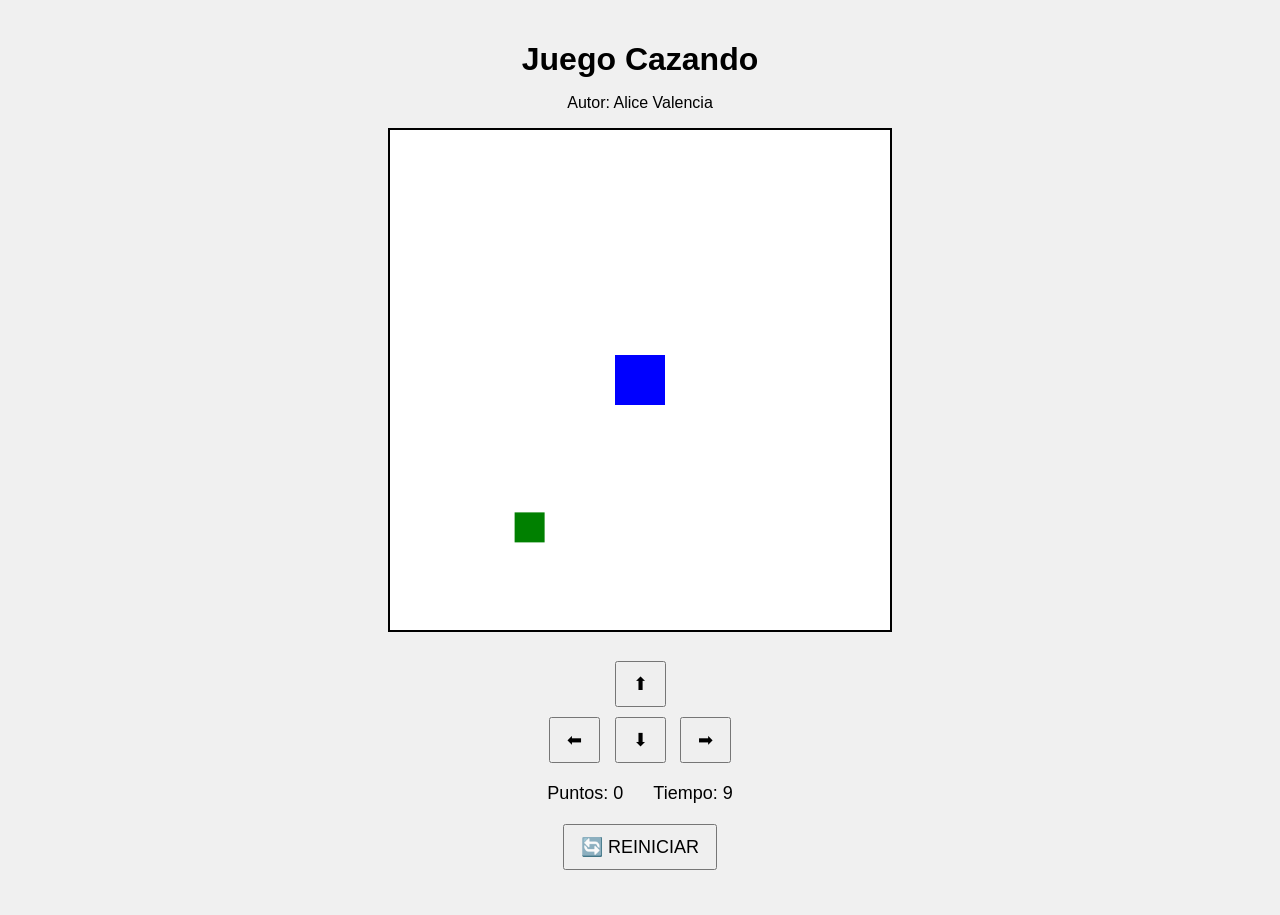
==== index.html @ 693bc545 "cazando" ====
<!DOCTYPE html>
<html>
<head>
  <title>Juego Cazando</title>
  <link rel="stylesheet" href="cazando.css">
</head>
<body onload="iniciarJuego()">

  <h1>Juego Cazando</h1>
  <p>Autor: Alice Valencia</p>

  <canvas id="areaJuego" width="500" height="500"></canvas>

  <div class="controles">
    <button onclick="moverArriba()">⬆</button>
    <br>
    <button onclick="moverIzquierda()">⬅</button>
    <button onclick="moverAbajo()">⬇</button>
    <button onclick="moverDerecha()">➡</button>
  </div>

  <div class="panel">
    <span>Puntos: <span id="puntos">0</span></span>
    <span>Tiempo: <span id="tiempo">10</span></span>
  </div>

  <button onclick="reiniciarJuego()">🔄 REINICIAR</button>

  <p id="mensaje"></p>

  <script src="cazando.js"></script>
</body>
</html>
---- cazando.css ----
body {
  text-align: center;
  font-family: Arial, sans-serif;
  background: #f0f0f0;
  margin: 0;
  padding: 20px;
}

h1 {
  margin-bottom: 5px;
}

.panel {
  margin: 15px 0;
  font-size: 18px;
  display: flex;
  justify-content: center;
  gap: 30px;
}

canvas {
  background: white;
  border: 2px solid black;
}

.controles {
  margin-top: 20px;
}

button {
  margin: 5px;
  padding: 10px 16px;
  font-size: 18px;
  cursor: pointer;
}

#mensaje {
  font-size: 20px;
  font-weight: bold;
  color: darkred;
  margin-top: 15px;
}
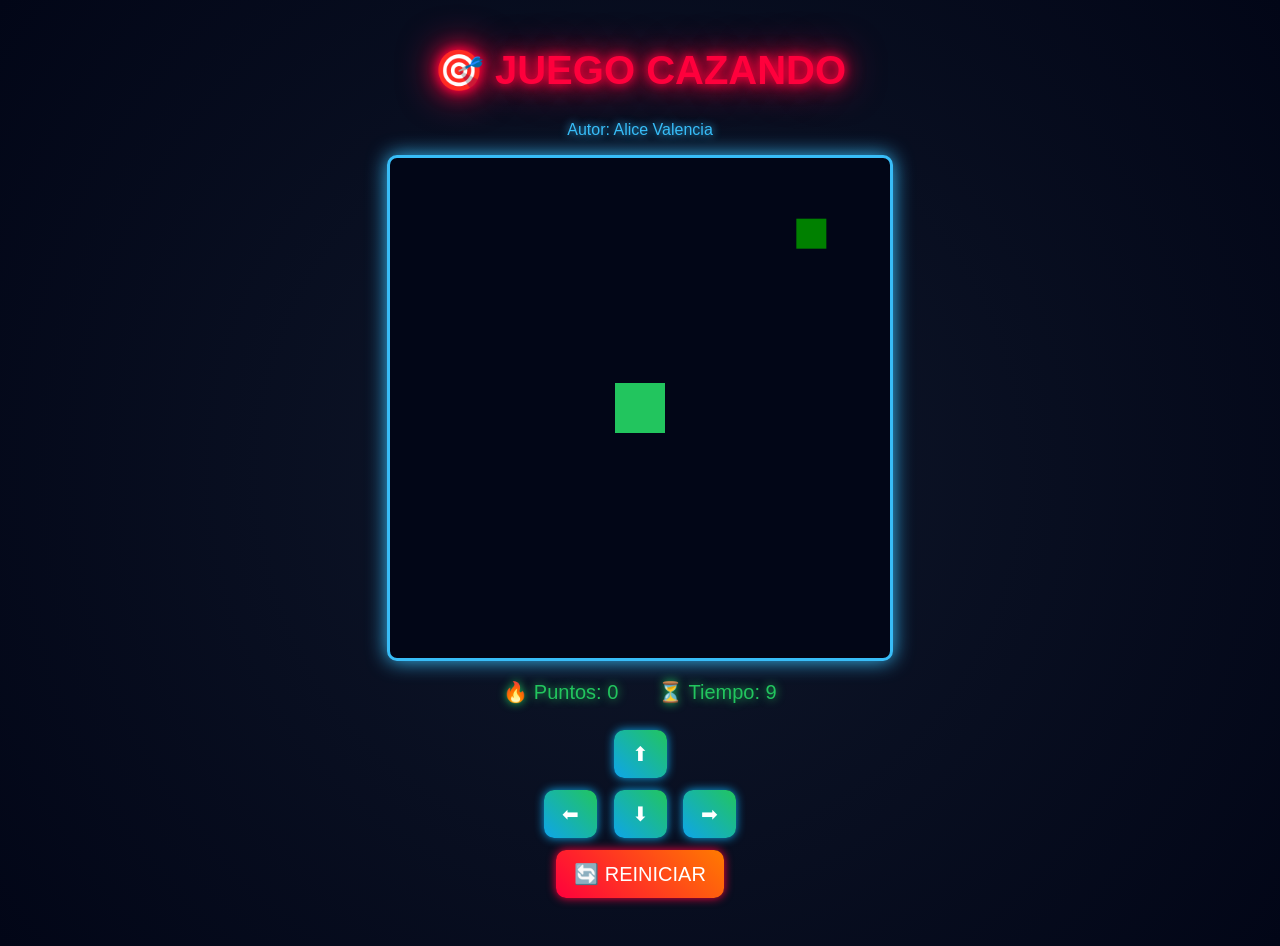
==== commit 932908e9: "mejoras gamer cazando" ====
--- a/index.html
+++ b/index.html
@@ -4,12 +4,18 @@
   <title>Juego Cazando</title>
   <link rel="stylesheet" href="cazando.css">
 </head>
+
 <body onload="iniciarJuego()">
 
-  <h1>Juego Cazando</h1>
-  <p>Autor: Alice Valencia</p>
+  <h1 class="titulo">🎯 JUEGO CAZANDO</h1>
+  <p class="autor">Autor: Alice Valencia</p>
 
   <canvas id="areaJuego" width="500" height="500"></canvas>
+
+  <div class="panel">
+    <span>🔥 Puntos: <span id="puntos">0</span></span>
+    <span>⏳ Tiempo: <span id="tiempo">10</span></span>
+  </div>
 
   <div class="controles">
     <button onclick="moverArriba()">⬆</button>
@@ -19,12 +25,7 @@
     <button onclick="moverDerecha()">➡</button>
   </div>
 
-  <div class="panel">
-    <span>Puntos: <span id="puntos">0</span></span>
-    <span>Tiempo: <span id="tiempo">10</span></span>
-  </div>
-
-  <button onclick="reiniciarJuego()">🔄 REINICIAR</button>
+  <button class="btn-restart" onclick="reiniciarJuego()">🔄 REINICIAR</button>
 
   <p id="mensaje"></p>
 
--- a/cazando.css
+++ b/cazando.css
@@ -1,42 +1,82 @@
 body {
   text-align: center;
-  font-family: Arial, sans-serif;
-  background: #f0f0f0;
+  font-family: 'Segoe UI', sans-serif;
+  background: radial-gradient(circle, #0f172a, #020617);
+  color: #e0f7ff;
   margin: 0;
   padding: 20px;
 }
 
-h1 {
-  margin-bottom: 5px;
+/* TITULO */
+.titulo {
+  font-size: 40px;
+  color: #ff003c;
+  text-shadow: 0 0 10px #ff003c, 0 0 20px #ff003c, 0 0 40px #ff003c;
 }
 
+.autor {
+  color: #38bdf8;
+  text-shadow: 0 0 8px #38bdf8;
+}
+
+/* PANEL */
 .panel {
   margin: 15px 0;
-  font-size: 18px;
+  font-size: 20px;
   display: flex;
   justify-content: center;
-  gap: 30px;
+  gap: 40px;
+  color: #22c55e;
+  text-shadow: 0 0 10px #22c55e;
 }
 
+/* CANVAS */
 canvas {
-  background: white;
-  border: 2px solid black;
+  background: #020617;
+  border: 3px solid #38bdf8;
+  box-shadow: 0 0 20px #38bdf8;
+  border-radius: 10px;
 }
 
+/* CONTROLES */
 .controles {
   margin-top: 20px;
 }
 
+/* BOTONES */
 button {
-  margin: 5px;
-  padding: 10px 16px;
-  font-size: 18px;
+  margin: 6px;
+  padding: 12px 18px;
+  font-size: 20px;
   cursor: pointer;
+  border: none;
+  border-radius: 10px;
+  background: linear-gradient(45deg, #0ea5e9, #22c55e);
+  color: white;
+  transition: 0.2s;
+  box-shadow: 0 0 10px #0ea5e9;
 }
 
+button:hover {
+  transform: scale(1.1);
+  box-shadow: 0 0 20px #22c55e, 0 0 40px #0ea5e9;
+}
+
+/* BOTON REINICIO */
+.btn-restart {
+  background: linear-gradient(45deg, #ff003c, #ff7b00);
+  box-shadow: 0 0 10px #ff003c;
+}
+
+.btn-restart:hover {
+  box-shadow: 0 0 20px #ff003c, 0 0 40px #ff7b00;
+}
+
+/* MENSAJE */
 #mensaje {
-  font-size: 20px;
+  font-size: 22px;
   font-weight: bold;
-  color: darkred;
   margin-top: 15px;
+  color: #facc15;
+  text-shadow: 0 0 10px #facc15;
 }
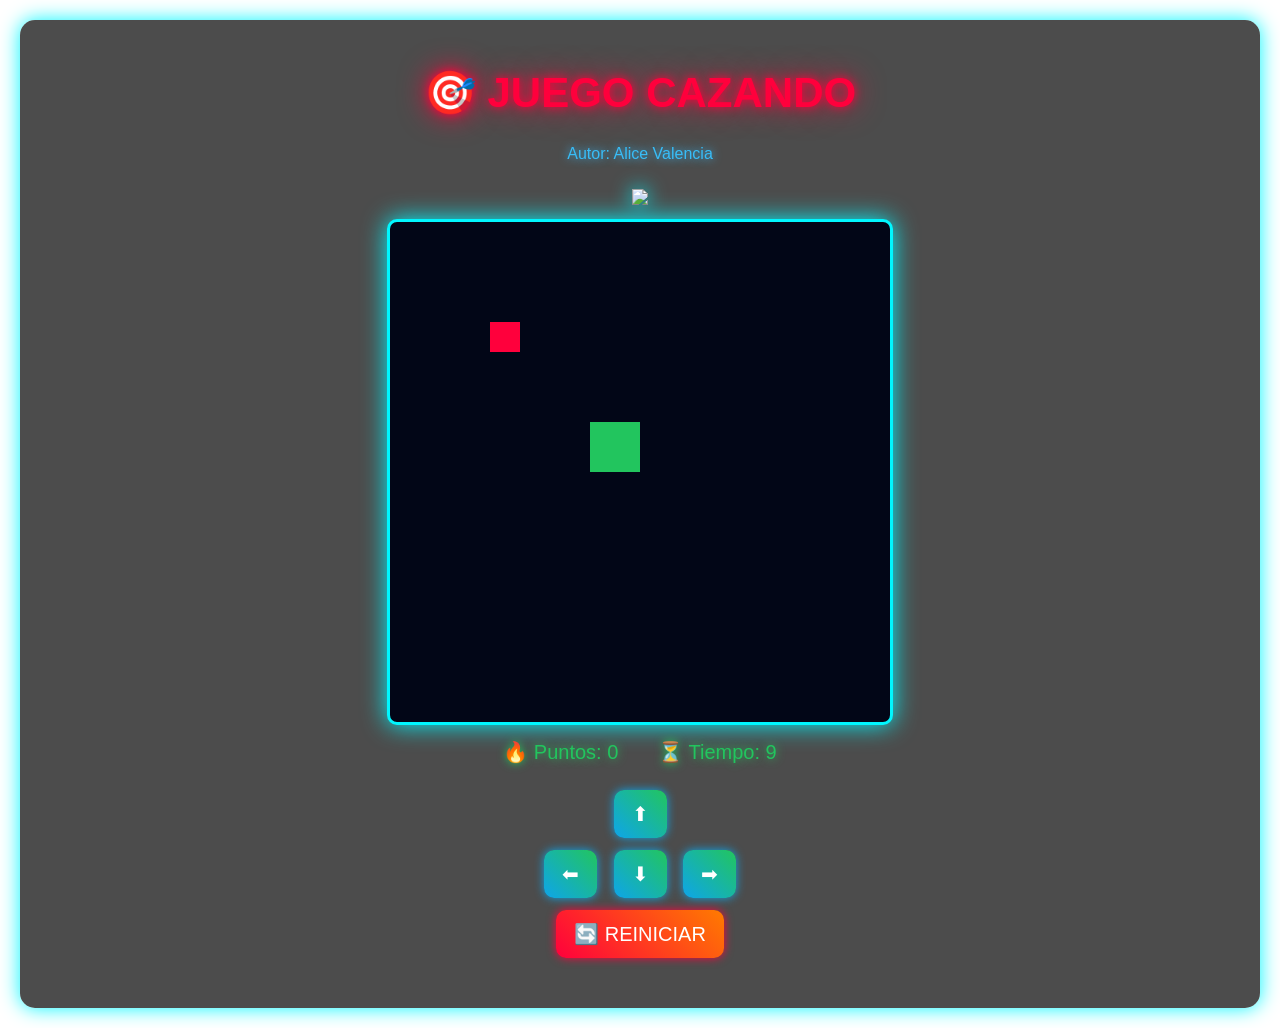
==== commit 221dcb8c: "mejoras gamer cazando" ====
--- a/index.html
+++ b/index.html
@@ -7,27 +7,40 @@
 
 <body onload="iniciarJuego()">
 
-  <h1 class="titulo">🎯 JUEGO CAZANDO</h1>
-  <p class="autor">Autor: Alice Valencia</p>
+  <!-- CONTENEDOR PRINCIPAL -->
+  <div class="contenedor">
 
-  <canvas id="areaJuego" width="500" height="500"></canvas>
+    <h1 class="titulo">🎯 JUEGO CAZANDO</h1>
+    <p class="autor">Autor: Alice Valencia</p>
 
-  <div class="panel">
-    <span>🔥 Puntos: <span id="puntos">0</span></span>
-    <span>⏳ Tiempo: <span id="tiempo">10</span></span>
+    <!-- IMAGEN DECORATIVA -->
+    <img src="https://cdn-icons-png.flaticon.com/512/616/616430.png" class="img-gato">
+
+    <!-- CANVAS -->
+    <div class="canvas-container">
+      <canvas id="areaJuego" width="500" height="500"></canvas>
+    </div>
+
+    <!-- PANEL -->
+    <div class="panel">
+      <span>🔥 Puntos: <span id="puntos">0</span></span>
+      <span>⏳ Tiempo: <span id="tiempo">10</span></span>
+    </div>
+
+    <!-- CONTROLES -->
+    <div class="controles">
+      <button onclick="moverArriba()">⬆</button>
+      <br>
+      <button onclick="moverIzquierda()">⬅</button>
+      <button onclick="moverAbajo()">⬇</button>
+      <button onclick="moverDerecha()">➡</button>
+    </div>
+
+    <button class="btn-restart" onclick="reiniciarJuego()">🔄 REINICIAR</button>
+
+    <p id="mensaje"></p>
+
   </div>
-
-  <div class="controles">
-    <button onclick="moverArriba()">⬆</button>
-    <br>
-    <button onclick="moverIzquierda()">⬅</button>
-    <button onclick="moverAbajo()">⬇</button>
-    <button onclick="moverDerecha()">➡</button>
-  </div>
-
-  <button class="btn-restart" onclick="reiniciarJuego()">🔄 REINICIAR</button>
-
-  <p id="mensaje"></p>
 
   <script src="cazando.js"></script>
 </body>
--- a/cazando.css
+++ b/cazando.css
@@ -1,22 +1,58 @@
+/* FONDO GAMER */
 body {
+  margin: 0;
+  padding: 0;
+  font-family: 'Segoe UI', sans-serif;
   text-align: center;
-  font-family: 'Segoe UI', sans-serif;
-  background: radial-gradient(circle, #0f172a, #020617);
-  color: #e0f7ff;
-  margin: 0;
+
+  background-image: url("https://images.unsplash.com/photo-1542751371-adc38448a05e");
+  background-size: cover;
+  background-position: center;
+  background-attachment: fixed;
+
+  color: white;
+}
+
+/* CONTENEDOR CON EFECTO */
+.contenedor {
+  background: rgba(0, 0, 0, 0.7);
   padding: 20px;
+  margin: 20px;
+  border-radius: 15px;
+  box-shadow: 0 0 20px #00f7ff;
 }
 
 /* TITULO */
 .titulo {
-  font-size: 40px;
+  font-size: 42px;
   color: #ff003c;
-  text-shadow: 0 0 10px #ff003c, 0 0 20px #ff003c, 0 0 40px #ff003c;
+  text-shadow: 0 0 10px #ff003c, 0 0 30px #ff003c;
 }
 
+/* AUTOR */
 .autor {
   color: #38bdf8;
-  text-shadow: 0 0 8px #38bdf8;
+  text-shadow: 0 0 10px #38bdf8;
+}
+
+/* IMAGEN */
+.img-gato {
+  width: 80px;
+  margin: 10px;
+  filter: drop-shadow(0 0 10px #00f7ff);
+}
+
+/* CANVAS */
+.canvas-container {
+  display: flex;
+  justify-content: center;
+}
+
+canvas {
+  background: #020617;
+  border: 3px solid #00f7ff;
+  border-radius: 10px;
+  box-shadow: 0 0 25px #00f7ff;
 }
 
 /* PANEL */
@@ -30,14 +66,6 @@
   text-shadow: 0 0 10px #22c55e;
 }
 
-/* CANVAS */
-canvas {
-  background: #020617;
-  border: 3px solid #38bdf8;
-  box-shadow: 0 0 20px #38bdf8;
-  border-radius: 10px;
-}
-
 /* CONTROLES */
 .controles {
   margin-top: 20px;
@@ -48,11 +76,13 @@
   margin: 6px;
   padding: 12px 18px;
   font-size: 20px;
-  cursor: pointer;
   border: none;
   border-radius: 10px;
+  cursor: pointer;
+
   background: linear-gradient(45deg, #0ea5e9, #22c55e);
   color: white;
+
   transition: 0.2s;
   box-shadow: 0 0 10px #0ea5e9;
 }
@@ -74,7 +104,7 @@
 
 /* MENSAJE */
 #mensaje {
-  font-size: 22px;
+  font-size: 24px;
   font-weight: bold;
   margin-top: 15px;
   color: #facc15;
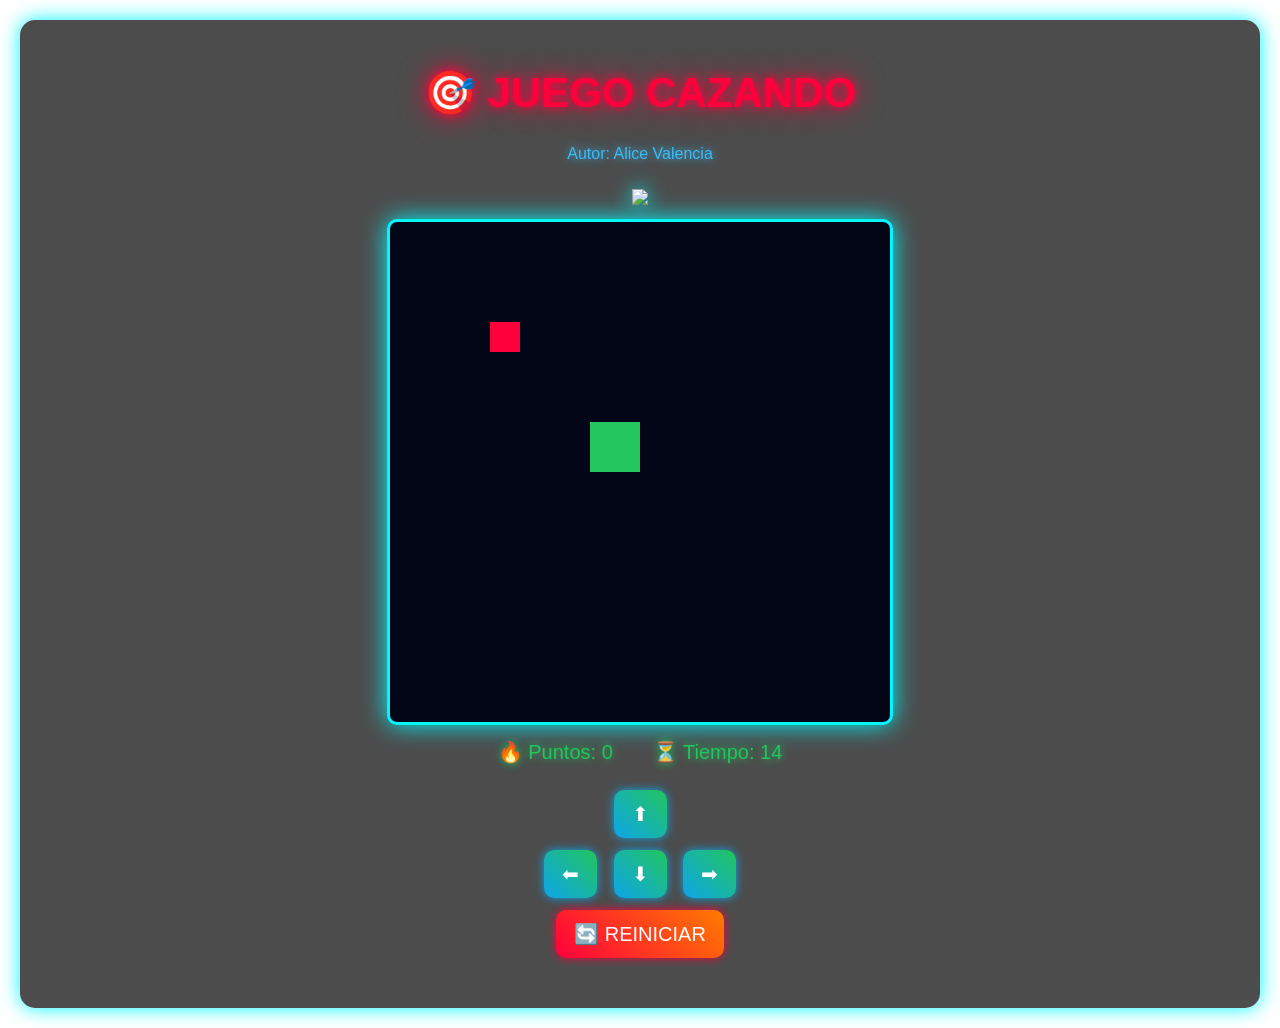
==== commit 8b7394c9: "probar funcionamiento" ====
--- a/index.html
+++ b/index.html
@@ -24,7 +24,7 @@
     <!-- PANEL -->
     <div class="panel">
       <span>🔥 Puntos: <span id="puntos">0</span></span>
-      <span>⏳ Tiempo: <span id="tiempo">10</span></span>
+      <span>⏳ Tiempo: <span id="tiempo">15</span></span>
     </div>
 
     <!-- CONTROLES -->
